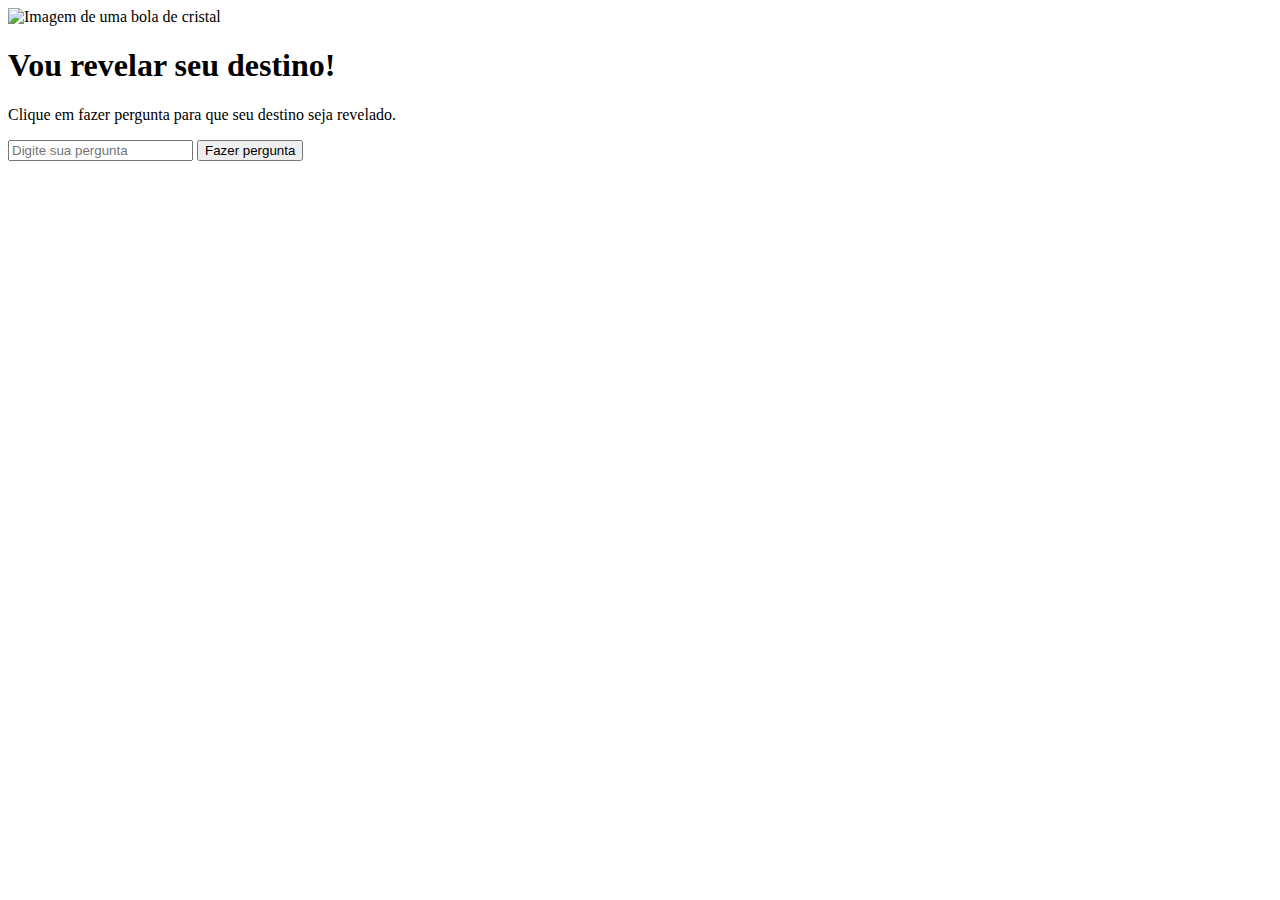
==== marathon-rocketseat/index.html @ aa4434b9 "marathon: added html file" ====
<!DOCTYPE html>
<html lang="pt-BR">
  <head>
    <meta charset="UTF-8" />
    <meta http-equiv="X-UA-Compatible" content="IE=edge" />
    <meta name="viewport" content="width=device-width, initial-scale=1.0" />
    <link rel="stylesheet" href="style.css" />
    <title>Destiny</title>
  </head>
  <body>
    <div id="container">
      <img src="img/boladecristal.png" alt="Imagem de uma bola de cristal"/>
      <h1 tabindex="1">Vou revelar seu destino!</h1>
      <p tabindex="2">Clique em fazer pergunta para que seu destino seja revelado.</p>
      <input id="inputResposta" type="text" placeholder="Digite sua pergunta" />
      <button id="buttonPerguntar" onclick="fazerPergunta()">
        Fazer pergunta
      </button>
      <h3 id="resposta"></h3>
      <h4 id="certeza"></h4>
    </div>
    <script src="script.js"></script>
  </body>
</html>
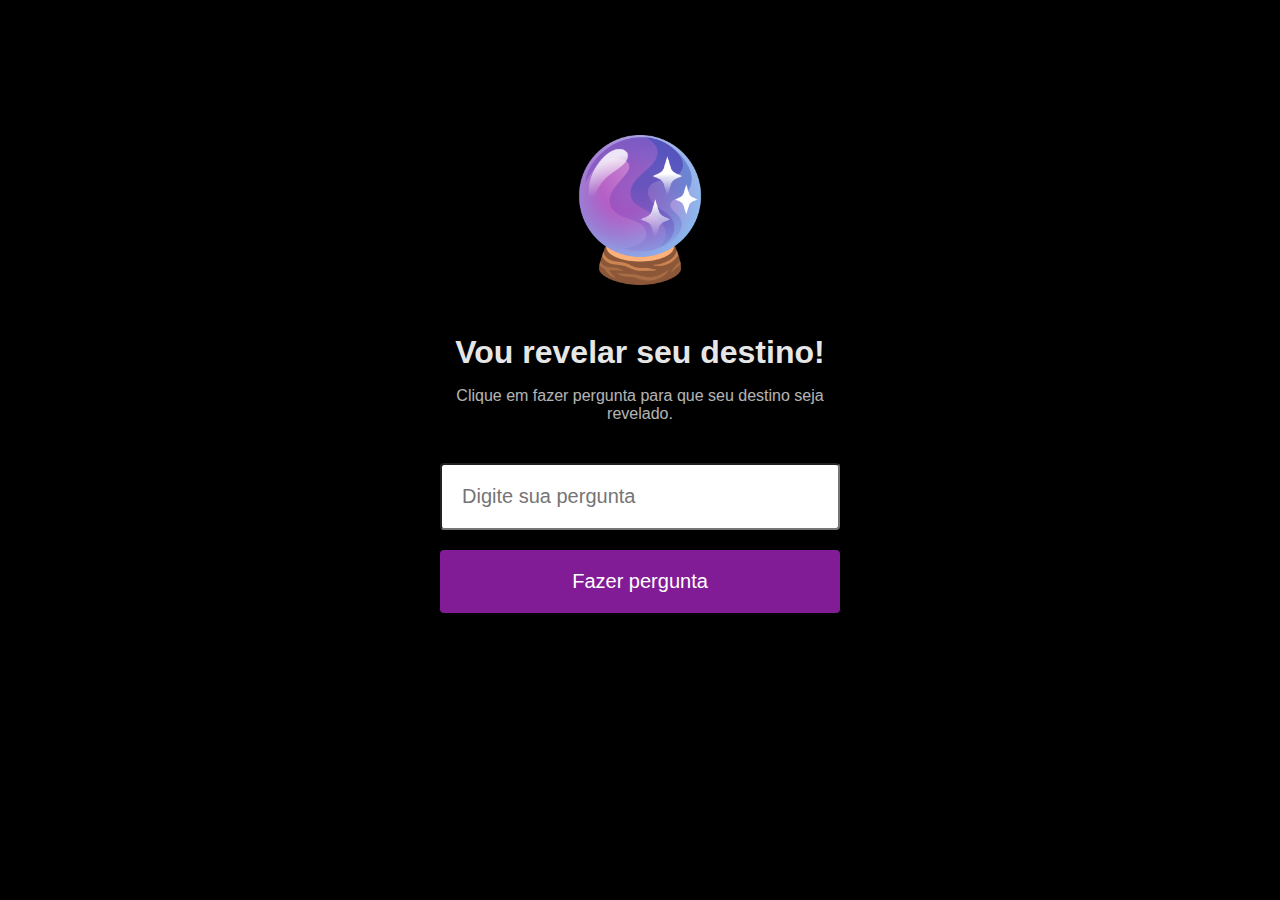
==== commit bbc30a59: "changes" ====
--- a/marathon-rocketseat/index.html
+++ b/marathon-rocketseat/index.html
@@ -9,7 +9,7 @@
   </head>
   <body>
     <div id="container">
-      <img src="img/boladecristal.png" alt="Imagem de uma bola de cristal"/>
+      <img src="../img/boladecristal.png" alt="Imagem de uma bola de cristal"/>
       <h1 tabindex="1">Vou revelar seu destino!</h1>
       <p tabindex="2">Clique em fazer pergunta para que seu destino seja revelado.</p>
       <input id="inputResposta" type="text" placeholder="Digite sua pergunta" />
--- a/marathon-rocketseat/style.css
+++ b/marathon-rocketseat/style.css
@@ -0,0 +1,76 @@
+* {
+    box-sizing: border-box;
+}
+
+body {
+    background-color: black;
+    color: white;
+    text-align: center;
+    font-family: sans-serif;
+}
+
+img {
+    margin-top: 5rem;
+    width: 40%;
+}
+
+#container {
+    width: 80%;
+    max-width: 400px;
+    margin-inline: auto;
+    margin-top: 50px;
+}
+
+h1 {
+    margin-top: 40px;
+    margin-bottom: 10px;
+    opacity: 0.9;
+}
+
+p {
+    margin-bottom: 40px;
+    opacity: 0.7;
+}
+
+input, button {
+    display: block;
+    width: 100%;
+    padding: 20px;
+    font-size: 20px;
+    border-radius: 4px;
+}
+
+input {
+    margin-bottom: 20px;
+}
+
+button {
+    border: none;
+    background-color: rgb(129, 28, 150);
+    color: white;
+    transition: 0.2s;
+}
+
+button:hover {
+    cursor: pointer;
+    filter: brightness(1.2);
+  
+}
+
+#resposta {
+    margin-top: 30px;
+    transition: opacity 1s;
+}
+
+#resposta div {
+    font-size: 16px;
+    font-weight: normal;
+    opacity: 0.9;
+    margin-bottom: 10px;
+}
+
+#certeza {
+    font-size: 10rem;
+    margin: 0;
+    padding: 0;
+}